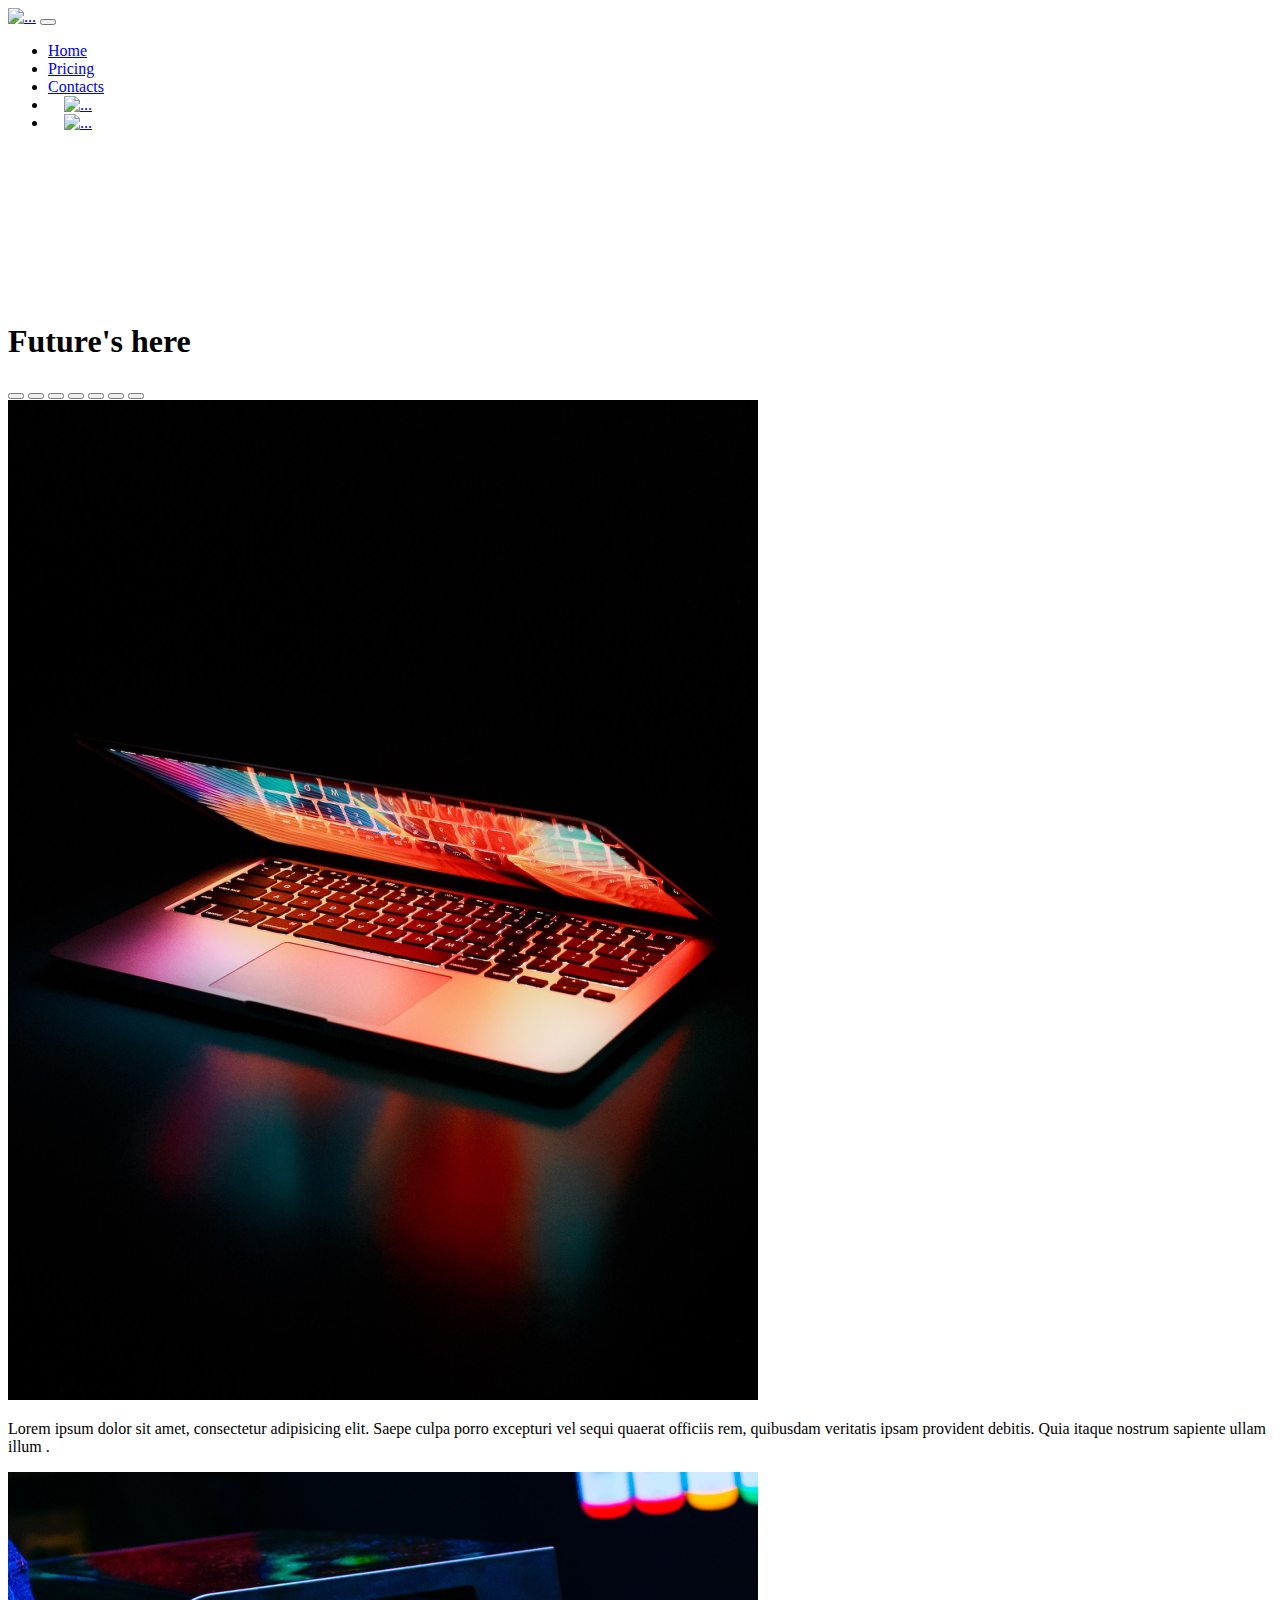
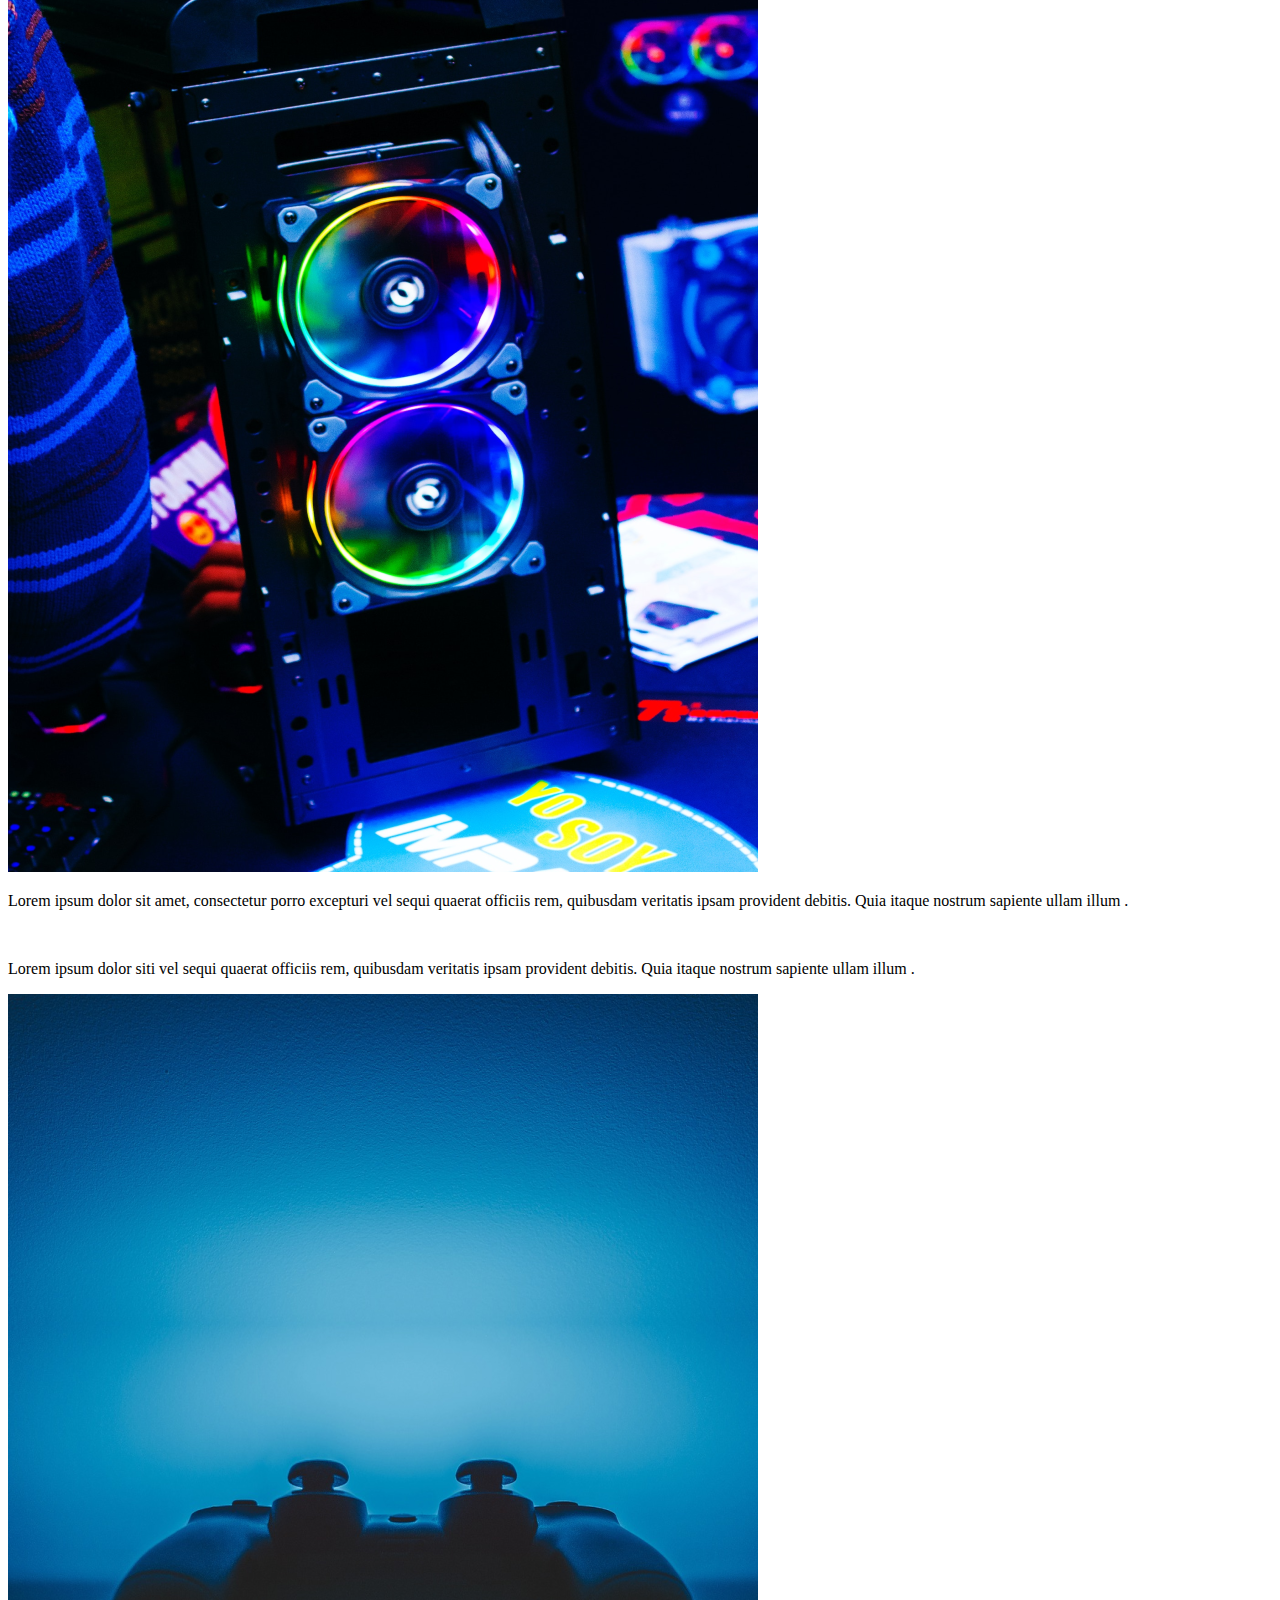
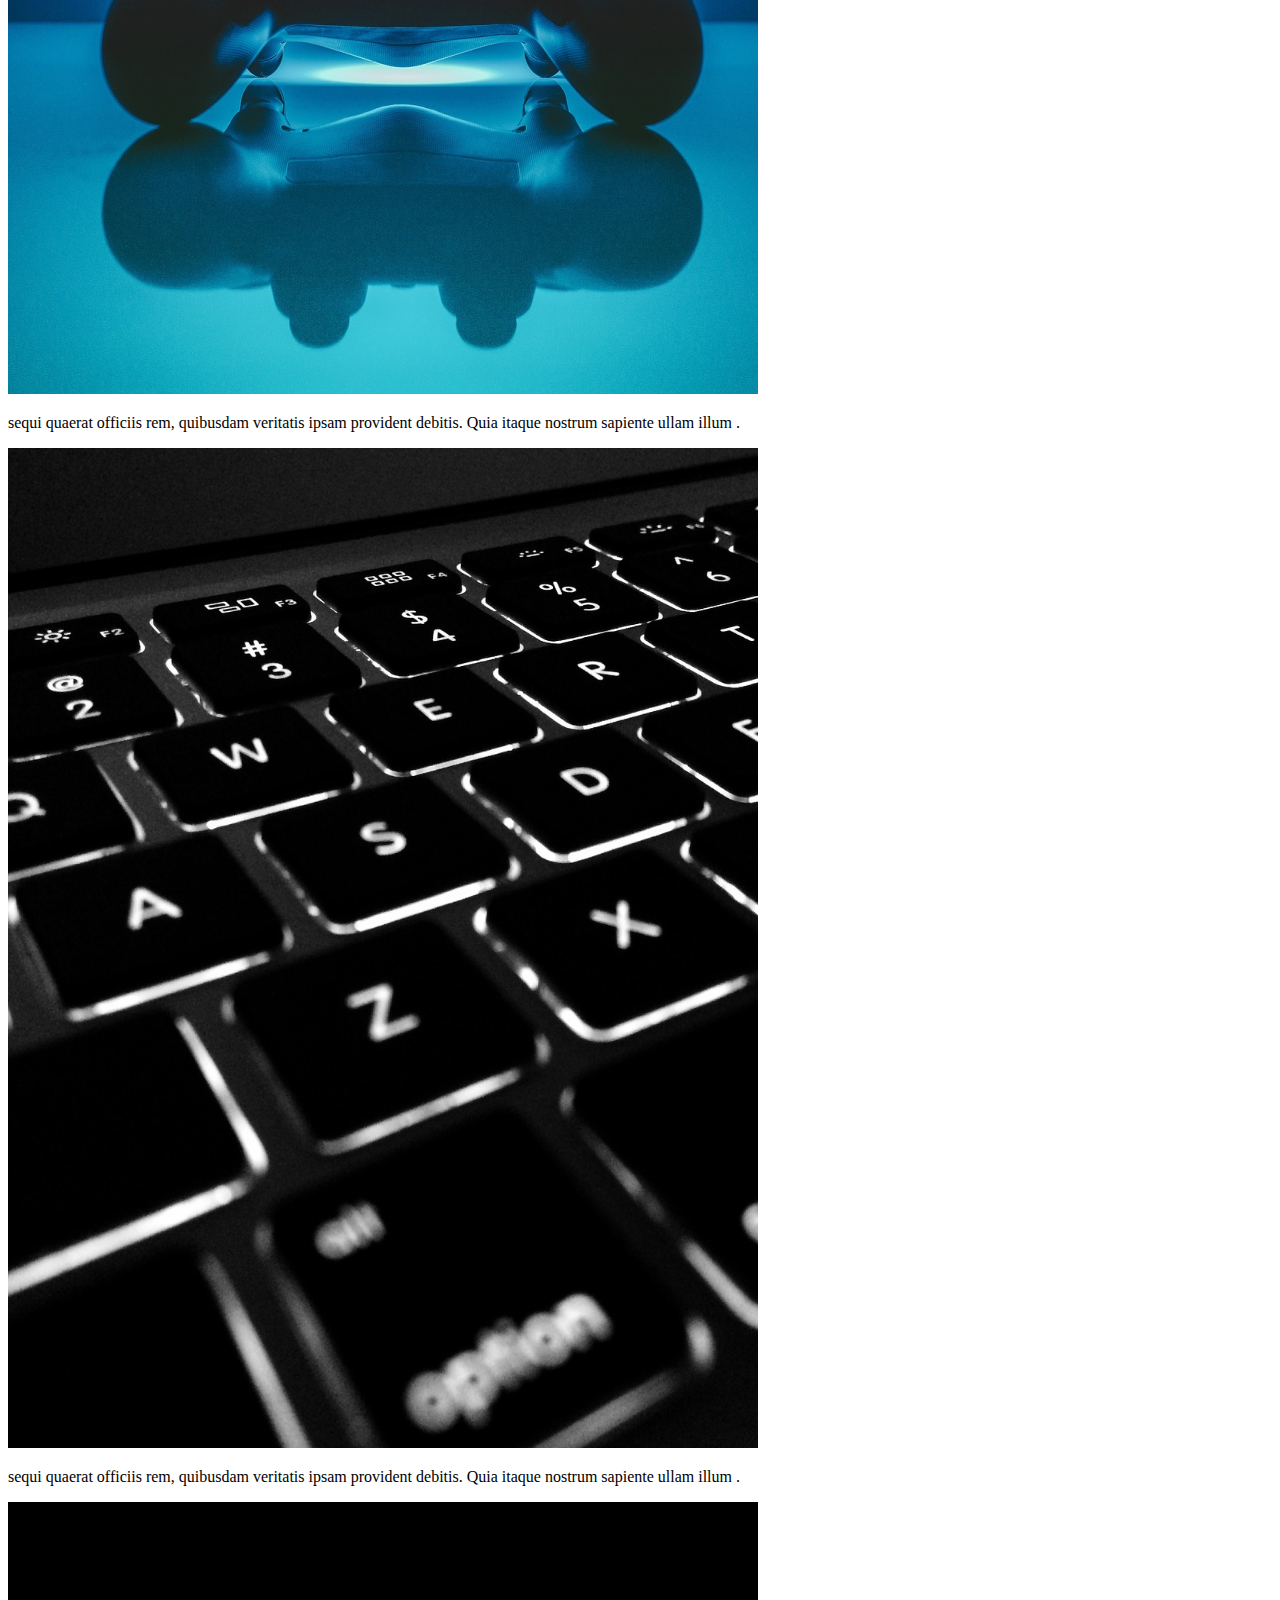
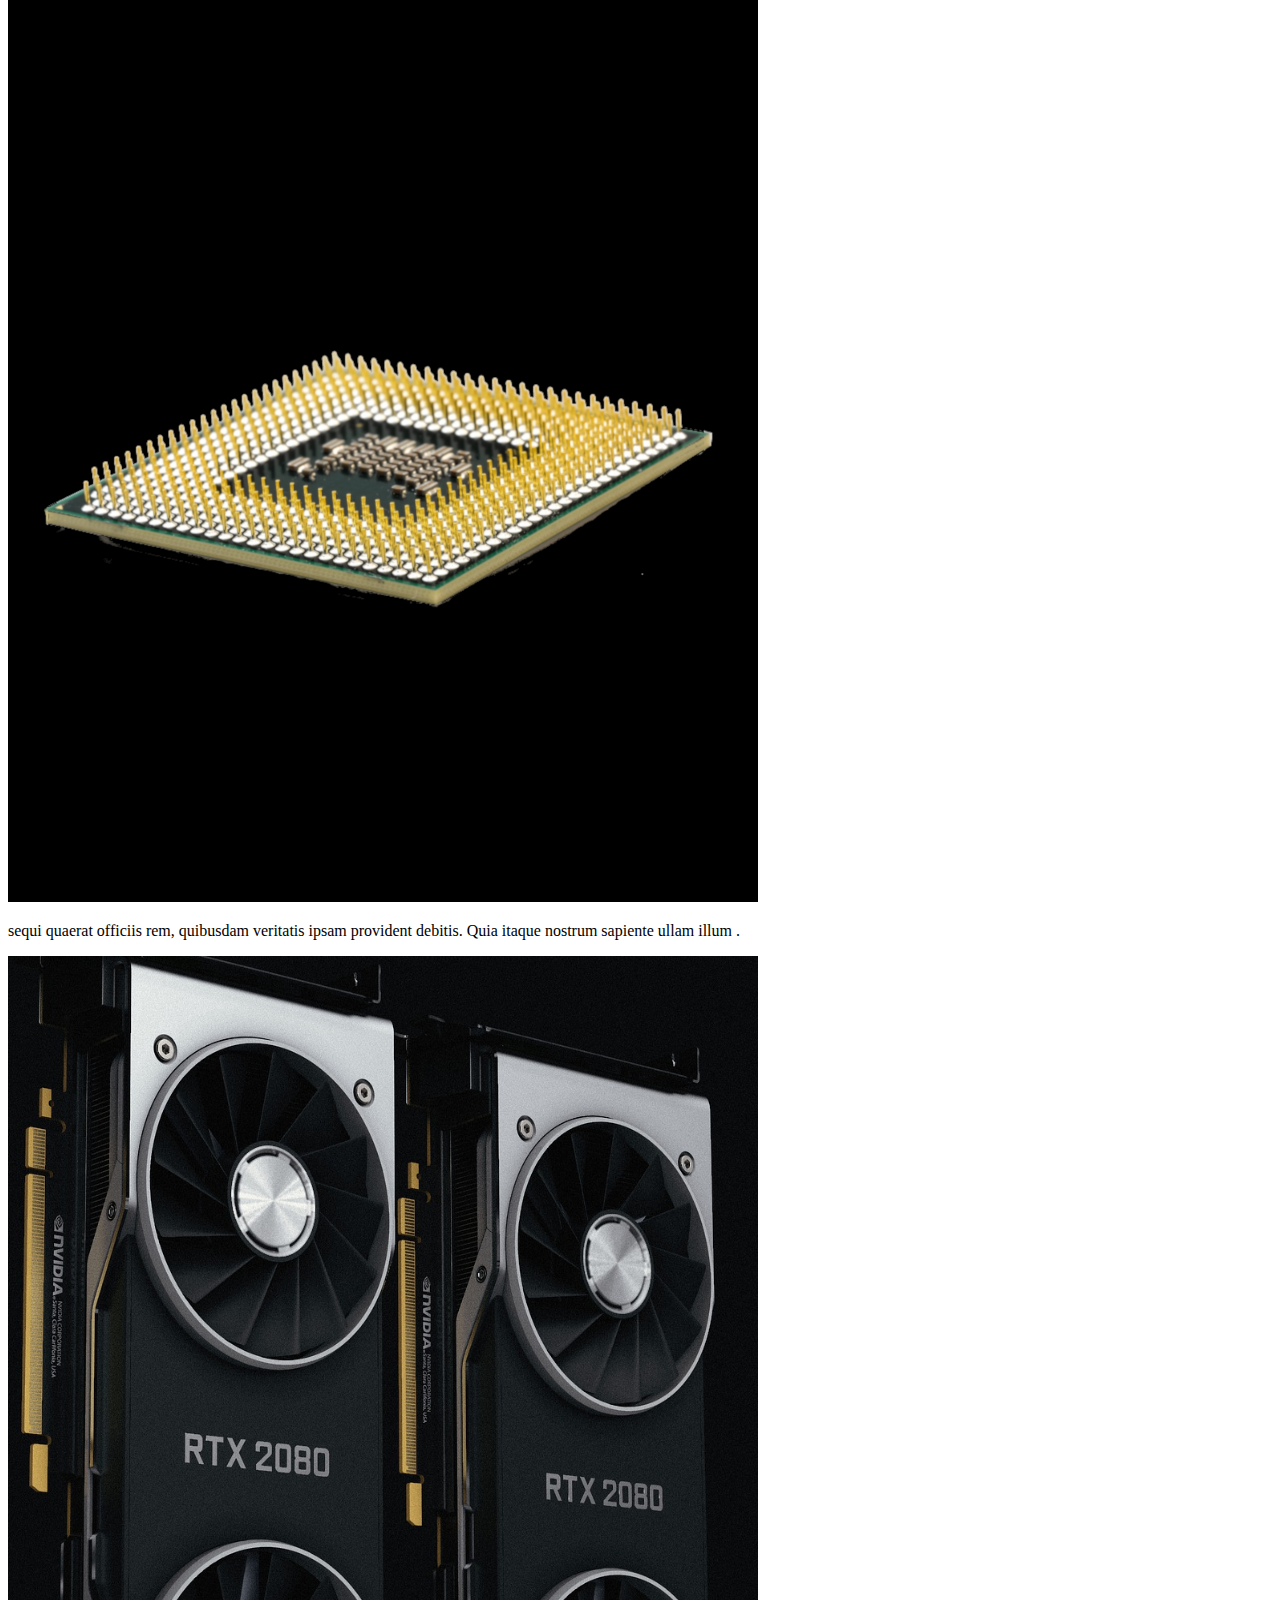
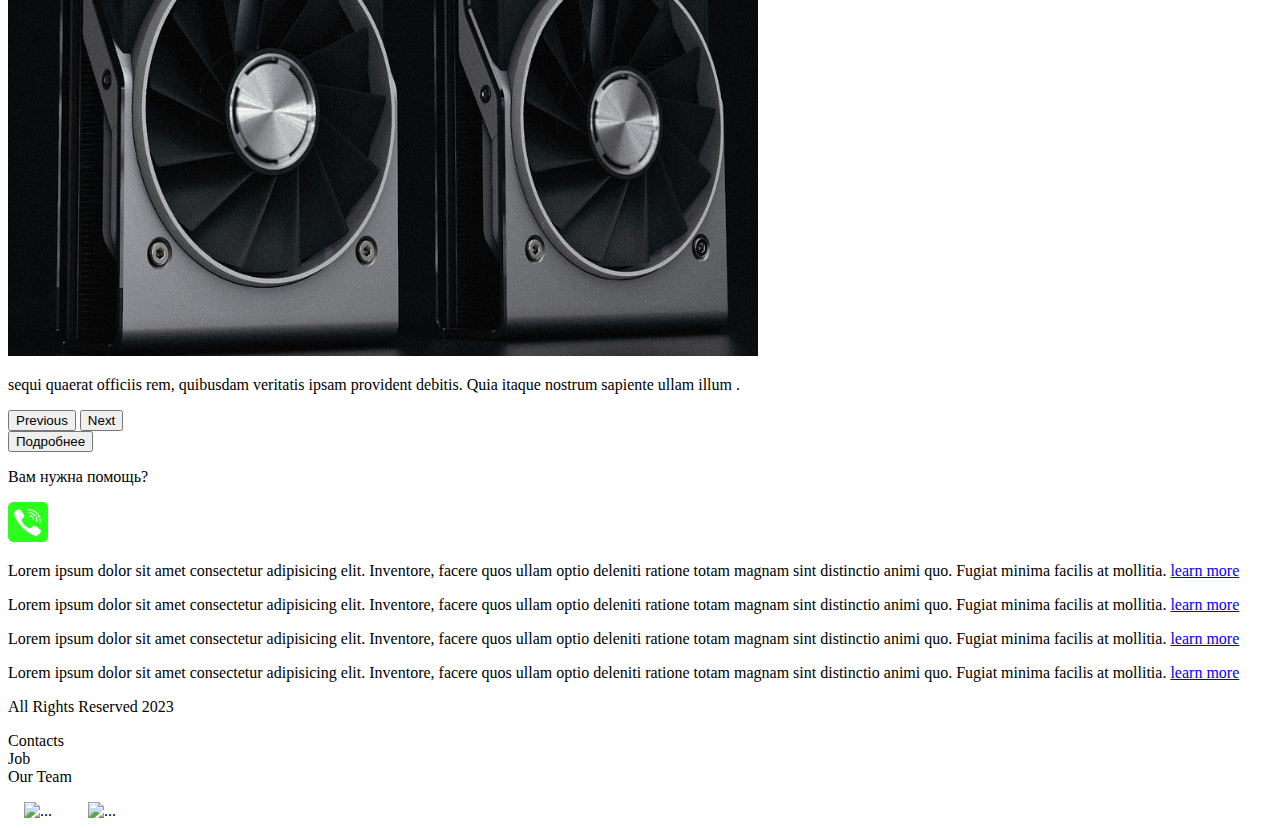
==== index.html @ 8c935252 "Add files via upload" ====
<!DOCTYPE html>
<html lang="en">

<head>
  <meta charset="UTF-8">
  <meta http-equiv="X-UA-Compatible" content="IE=edge">
  <meta name="viewport" content="width=device-width, initial-scale=1.0">
  <link href="https://cdn.jsdelivr.net/npm/bootstrap@5.3.0-alpha1/dist/css/bootstrap.min.css" rel="stylesheet"
    integrity="sha384-GLhlTQ8iRABdZLl6O3oVMWSktQOp6b7In1Zl3/Jr59b6EGGoI1aFkw7cmDA6j6gD" crossorigin="anonymous">
  <link rel="stylesheet" href="source/styles/mycss.css">
  <link rel="stylesheet" href="source/styles/bgvideo.css">
  <link rel="apple-touch-icon" sizes="180x180" href="source/files/favicon_io/apple-touch-icon.png">
  <link rel="icon" type="image/png" sizes="32x32" href="source/files/favicon_io/favicon-32x32.png">
  <link rel="icon" type="image/png" sizes="16x16" href="source/files/favicon_io/favicon-16x16.png">
  <link rel="manifest" href="source/files/favicon_io/site.webmanifest">

  <title>HiT</title>

</head>

<body>
  <header>
    <nav class="navbar navbar-expand-lg bg-dark">
      <div class="container-fluid">
        <a class="navbar-brand" href="index.html"><img src="source/files/Копия logo.png" alt="..."></a>
        <button class="navbar-toggler" type="button" data-bs-toggle="collapse" data-bs-target="#navbarNav"
          aria-controls="navbarNav" aria-expanded="false" aria-label="Toggle navigation">
          <span class="navbar-toggler-icon"></span>
        </button>
        <div class="collapse navbar-collapse" id="navbarNav">
          <ul class="navbar-nav">
            <li class="nav-item">
              <a class="nav-link active" aria-current="page" href="index.html">Home</a>
            </li>

            <li class="nav-item">
              <a class="nav-link" href="pricing.html">Pricing</a>
            </li>
            <li class="nav-item">
              <a class="nav-link" href="pricing.html">Contacts</a>
            </li>
            <li class="nav-item">
              <a class="nav-link" href="pricing.html">
                <img style="width: 35px; margin-inline: 1em;" src="source/files/yt.png" alt="...">
              </a>
            </li>
            <li class="nav-item">
              <a class="nav-link" href="pricing.html">
                <img style="width: 25px; margin-inline: 1em;" src="source/files/tg.png" alt="...">
              </a>
            </li>

          </ul>
        </div>
      </div>
    </nav>

  </header>
  <section>
    <div class="bgvideo">

      <video src="source/files/Rainbow_Nebula_4K_Motion_Background.mp4" type="video/mp4" autoplay muted loop ></video>
      <div class="effect"></div>
      <div class="video-text">
        <h1>Future's here</h1>

      </div>
    </div>


    <div class="container-fluid mt-4">
      <div class="row">
        <div class="col-lg-1">

        </div>
        <div class="col-lg-8 col-md-12">
          <div class="row">
            <div id="carouselExampleIndicators" class="carousel slide">
              <div class="carousel-indicators">
                <button type="button" data-bs-target="#carouselExampleIndicators" data-bs-slide-to="0" class="active"
                  aria-current="true" aria-label="Slide 1"></button>
                <button type="button" data-bs-target="#carouselExampleIndicators" data-bs-slide-to="1"
                  aria-label="Slide 2"></button>
                <button type="button" data-bs-target="#carouselExampleIndicators" data-bs-slide-to="2"
                  aria-label="Slide 3"></button>
                <button type="button" data-bs-target="#carouselExampleIndicators" data-bs-slide-to="3"
                  aria-label="Slide 4"></button>
                <button type="button" data-bs-target="#carouselExampleIndicators" data-bs-slide-to="4"
                  aria-label="Slide 5"></button>
                <button type="button" data-bs-target="#carouselExampleIndicators" data-bs-slide-to="5"
                  aria-label="Slide 6"></button>
                <button type="button" data-bs-target="#carouselExampleIndicators" data-bs-slide-to="6"
                  aria-label="Slide 7"></button>
              </div>
              <div class="carousel-inner">
                <div class="carousel-item active">
                  <div class="d-block w-100">
                    <div class="row">
                      <div class="col-lg-6 col-md-6">
                        <img src="source/files/laptop.png" class="w-100" alt="">
                      </div>
                      <div class="col-lg-6 col-md-6 slide-text">
                        <p>Lorem ipsum dolor sit amet, consectetur adipisicing elit. Saepe culpa porro excepturi vel
                          sequi quaerat officiis rem, quibusdam veritatis ipsam provident debitis. Quia itaque nostrum
                          sapiente ullam illum .</p>

                      </div>
                    </div>
                  </div>
                </div>
                <div class="carousel-item">
                  <div class="d-block w-100">
                    <div class="row">
                      <div class="col-lg-6 col-md-6 ">
                        <img src="source/files/gaming pc.png" class="w-100" alt="">
                      </div>
                      <div class="col-lg-6 col-md-6 slide-text">
                        <p>Lorem ipsum dolor sit amet, consectetur porro excepturi vel sequi quaerat officiis rem,
                          quibusdam veritatis ipsam provident debitis. Quia itaque nostrum sapiente ullam illum .</p>
                      </div>
                    </div>
                  </div>
                </div>
                <div class="carousel-item">
                  <div class="d-block w-100">
                    <div class="row">
                      <div class="col-lg-6 col-md-6 ">
                        <img src="source/files/vr.png" class="w-100" alt="">
                      </div>
                      <div class="col-lg-6 col-md-6 slide-text">
                        <p>Lorem ipsum dolor siti vel sequi quaerat officiis rem, quibusdam veritatis ipsam provident
                          debitis. Quia itaque nostrum sapiente ullam illum .</p>
                      </div>
                    </div>
                  </div>
                </div>
                <div class="carousel-item">
                  <div class="d-block w-100">
                    <div class="row">
                      <div class="col-lg-6 col-md-6">
                        <img src="source/files/controller.png" class="w-100" alt="">
                      </div>
                      <div class="col-lg-6 col-md-6 slide-text">
                        <p> sequi quaerat officiis rem, quibusdam veritatis ipsam provident debitis. Quia itaque nostrum
                          sapiente ullam illum .</p>
                      </div>
                    </div>
                  </div>
                </div>
                <div class="carousel-item">
                  <div class="d-block w-100">
                    <div class="row">
                      <div class="col-lg-6 col-md-6">
                        <img src="source/files/acc.png" class="w-100" alt="">
                      </div>
                      <div class="col-lg-6 col-md-6 slide-text">
                        <p> sequi quaerat officiis rem, quibusdam veritatis ipsam provident debitis. Quia itaque nostrum
                          sapiente ullam illum .</p>
                      </div>
                    </div>
                  </div>
                </div>
                <div class="carousel-item">
                  <div class="d-block w-100">
                    <div class="row">
                      <div class="col-lg-6 col-md-6">
                        <img src="source/files/cpu.png" class="w-100" alt="">
                      </div>
                      <div class="col-lg-6 col-md-6 slide-text">
                        <p> sequi quaerat officiis rem, quibusdam veritatis ipsam provident debitis. Quia itaque nostrum
                          sapiente ullam illum .</p>
                      </div>
                    </div>
                  </div>
                </div>
                <div class="carousel-item">
                  <div class="d-block w-100">
                    <div class="row">
                      <div class="col-lg-6 col-md-6">
                        <img src="source/files/gpu.png" class="w-100" alt="">
                      </div>
                      <div class="col-lg-6 col-md-6 slide-text">
                        <p> sequi quaerat officiis rem, quibusdam veritatis ipsam provident debitis. Quia itaque nostrum
                          sapiente ullam illum .</p>
                      </div>
                    </div>
                  </div>
                </div>
              </div>
              <button class="carousel-control-prev" type="button" data-bs-target="#carouselExampleIndicators"
                data-bs-slide="prev">
                <span class="carousel-control-prev-icon" aria-hidden="true"></span>
                <span class="visually-hidden">Previous</span>
              </button>
              <button class="carousel-control-next" type="button" data-bs-target="#carouselExampleIndicators"
                data-bs-slide="next">
                <span class="carousel-control-next-icon" aria-hidden="true"></span>
                <span class="visually-hidden">Next</span>
              </button>
            </div>
            <div class="col-lg-12 col-md-12 text-center mt-4">
              <button type="button" class="btn btn-outline-primary btn-lg my-4">Подробнее</button>
            </div>
            <div class="col-lg-12 col-md-12 text-center mt-4">
              <p> Вам нужна помощь?</p>
            </div>
            <div class="col-lg-12 col-md-12 text-center">
              <img class="call-anim" style="width: 40px; ;" src="source/files/phone.png" alt="...">
            </div>
          </div>
        </div>

        <div class="col-lg-3 col-md-12">
          <div class="row px-2">
            <div class="col-lg-12 sidebar my-4">
              <p>Lorem ipsum dolor sit amet consectetur adipisicing elit. Inventore, facere quos ullam optio deleniti
                ratione totam magnam sint distinctio animi quo. Fugiat minima facilis at mollitia. <a href="#">learn
                  more</a></p>

            </div>
            <div class="col-lg-12 sidebar my-4">
              <p>Lorem ipsum dolor sit amet consectetur adipisicing elit. Inventore, facere quos ullam optio deleniti
                ratione totam magnam sint distinctio animi quo. Fugiat minima facilis at mollitia. <a href="#">learn
                  more</a></p>

            </div>
            <div class="col-lg-12 sidebar my-4">
              <p>Lorem ipsum dolor sit amet consectetur adipisicing elit. Inventore, facere quos ullam optio deleniti
                ratione totam magnam sint distinctio animi quo. Fugiat minima facilis at mollitia. <a href="#">learn
                  more</a></p>

            </div>
            <div class="col-lg-12 sidebar my-4">
              <p>Lorem ipsum dolor sit amet consectetur adipisicing elit. Inventore, facere quos ullam optio deleniti
                ratione totam magnam sint distinctio animi quo. Fugiat minima facilis at mollitia. <a href="#">learn
                  more</a></p>

            </div>
          </div>

        </div>
      </div>

    </div>

  </section>
  <footer class="mt-4">
    <div class="container-fluid">
      <div class="row">
        <div class="col-lg-4 col-md-12 footer-text text-center">
          <p>All Rights Reserved 2023</p>

        </div>
        <div class="col-lg-4 col-md-12 footer-text text-center">
          <p>Contacts <br>Job <br>Our Team</p>

        </div>
        <div class="col-lg-4 col-md-12 media-links">
          <img style="width: 40px; margin-inline: 1em;" src="source/files/yt.png" alt="...">
          <img style="width: 40px; margin-inline: 1em;" src="source/files/tg.png" alt="...">

        </div>

      </div>
    </div>

  </footer>




  <script src="https://cdn.jsdelivr.net/npm/bootstrap@5.3.0-alpha1/dist/js/bootstrap.bundle.min.js"
    integrity="sha384-w76AqPfDkMBDXo30jS1Sgez6pr3x5MlQ1ZAGC+nuZB+EYdgRZgiwxhTBTkF7CXvN"
    crossorigin="anonymous"></script>
</body>

</html>
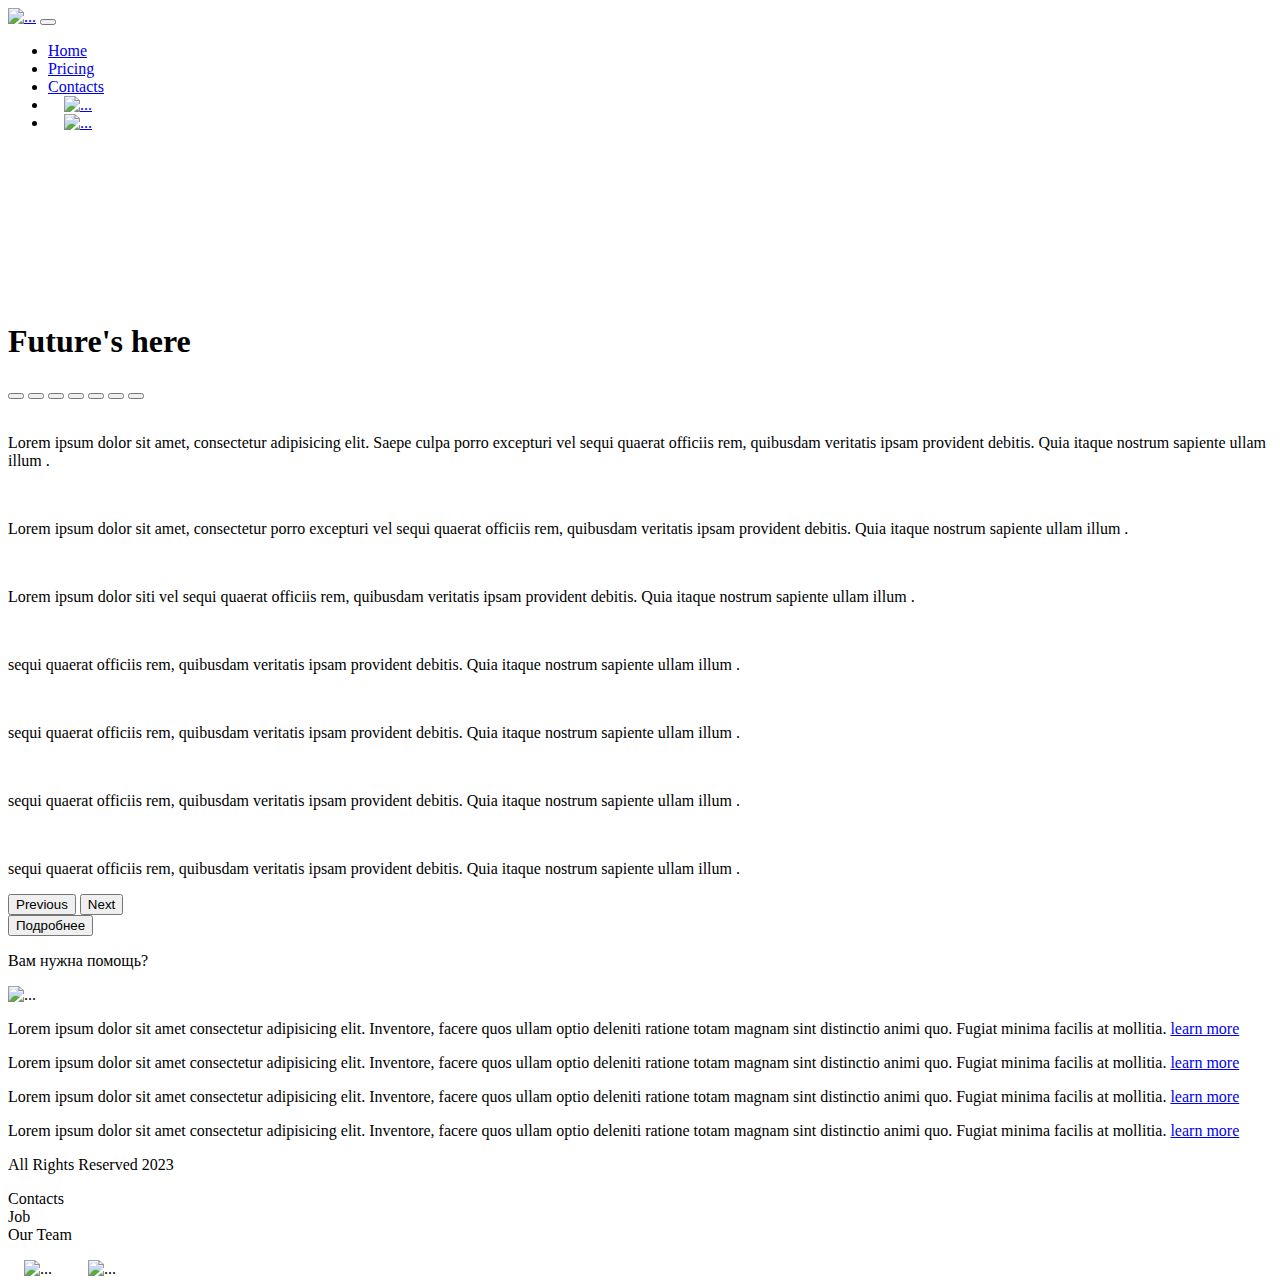
==== commit 7c6e16e5: "Add files via upload" ====
--- a/index.html
+++ b/index.html
@@ -9,6 +9,7 @@
     integrity="sha384-GLhlTQ8iRABdZLl6O3oVMWSktQOp6b7In1Zl3/Jr59b6EGGoI1aFkw7cmDA6j6gD" crossorigin="anonymous">
   <link rel="stylesheet" href="source/styles/mycss.css">
   <link rel="stylesheet" href="source/styles/bgvideo.css">
+  <link rel="stylesheet" href="source/styles/contact.css">
   <link rel="apple-touch-icon" sizes="180x180" href="source/files/favicon_io/apple-touch-icon.png">
   <link rel="icon" type="image/png" sizes="32x32" href="source/files/favicon_io/favicon-32x32.png">
   <link rel="icon" type="image/png" sizes="16x16" href="source/files/favicon_io/favicon-16x16.png">
@@ -22,7 +23,7 @@
   <header>
     <nav class="navbar navbar-expand-lg bg-dark">
       <div class="container-fluid">
-        <a class="navbar-brand" href="index.html"><img src="source/files/Копия logo.png" alt="..."></a>
+        <a class="navbar-brand" href="/"><img src="source/files/Копия logo.png" alt="..."></a>
         <button class="navbar-toggler" type="button" data-bs-toggle="collapse" data-bs-target="#navbarNav"
           aria-controls="navbarNav" aria-expanded="false" aria-label="Toggle navigation">
           <span class="navbar-toggler-icon"></span>
@@ -30,14 +31,14 @@
         <div class="collapse navbar-collapse" id="navbarNav">
           <ul class="navbar-nav">
             <li class="nav-item">
-              <a class="nav-link active" aria-current="page" href="index.html">Home</a>
+              <a class="nav-link active" aria-current="page" href="/">Home</a>
             </li>
 
             <li class="nav-item">
               <a class="nav-link" href="pricing.html">Pricing</a>
             </li>
             <li class="nav-item">
-              <a class="nav-link" href="pricing.html">Contacts</a>
+              <a class="nav-link" href="contact.html">Contacts</a>
             </li>
             <li class="nav-item">
               <a class="nav-link" href="pricing.html">
@@ -59,7 +60,7 @@
   <section>
     <div class="bgvideo">
 
-      <video src="source/files/Rainbow_Nebula_4K_Motion_Background.mp4" type="video/mp4" autoplay muted loop ></video>
+      <video src="source/files/Silky_Blue_720P_Motion_Background_Loop.mp4" type="video/mp4" autoplay muted loop ></video>
       <div class="effect"></div>
       <div class="video-text">
         <h1>Future's here</h1>
